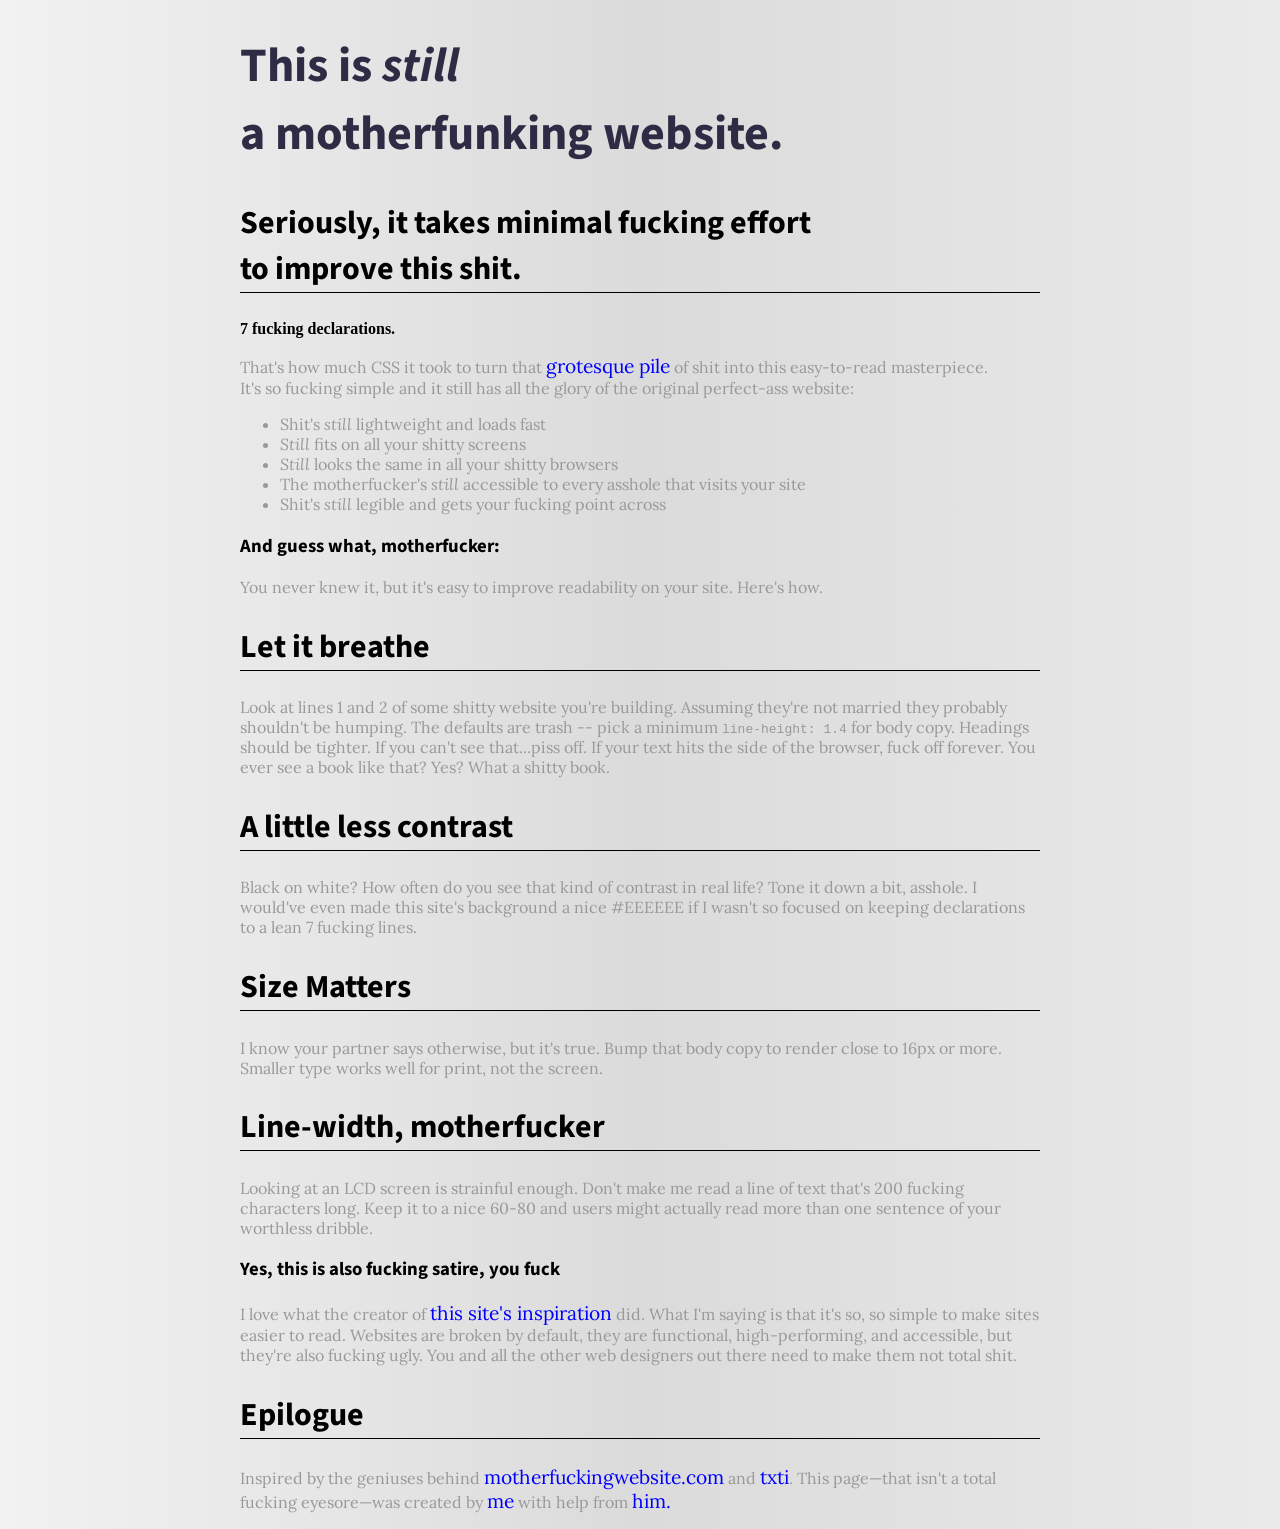
==== BetterMotherfuckingWebsite.html @ 5945401d "first commit" ====
<!DOCTYPE html>
<html>
    <head>
        <meta charset="utf-8" />
        <title>MotherfuckingWebsite</title>
        <link rel="stylesheet" type="text/css" href="style.css"/>
        <link rel="stylesheet" type="text/js" href="style.js"/>
        <link href="https://fonts.googleapis.com/css?family=Source+Sans+Pro" rel="stylesheet">
        <link href="https://fonts.googleapis.com/css?family=Lora|Source+Sans+Pro" rel="stylesheet">

    </head>

    <body>
        <header>
        <h1>This is <span class="italic">still</span><br> a motherfunking website.</h1>

        </header>

        <h2>Seriously, it takes minimal fucking effort<br> to improve this shit.</h2>

        <strong>7 fucking declarations.</strong>

        	<p>
            That's how much CSS it took to turn that <a href="http://motherfuckingwebsite.com/" title="lien qui marche pas">grotesque pile</a> of shit into this easy-to-read masterpiece.<br> It's so fucking simple and it still has all the glory of the original perfect-ass website:
            </p>
            
            <ul>
        	   <li>Shit's <span class="italic">still</span> lightweight and loads fast</li>
        	   <li><span class="italic">Still</span> fits on all your shitty screens</li>
        	   <li><span class="italic">Still</span> looks the same in all your shitty browsers</li>
        	   <li>The motherfucker's <span class="italic">still</span> accessible to every asshole that visits your site</li>
                <li>Shit's <span class="italic">still</span> legible and gets your fucking point across</li>
            </ul>


        <h3>And guess what, motherfucker:</h3>
            
            <p> 
            You never knew it, but it's easy to improve readability on your site. Here's how.
            </p>

        <h2>Let it breathe</h2>

            <p> 
            Look at lines 1 and 2 of some shitty website you're building. Assuming they're not married they probably shouldn't be humping. The defaults are trash -- pick a minimum <code>line-height: 1.4</code> for body copy. Headings should be tighter. If you can't see that...piss off.
            If your text hits the side of the browser, fuck off forever. You ever see a book like that? Yes? What a shitty book.
            </p>

        <h2>A little less contrast</h2>

            <p> 
            Black on white? How often do you see that kind of contrast in real life? Tone it down a bit, asshole. I would've even made this site's background a nice #EEEEEE if I wasn't so focused on keeping declarations to a lean 7 fucking lines.
            </p>

        <h2>Size Matters</h2>

            <p> 
            I know your partner says otherwise, but it's true. Bump that body copy to render close to 16px or more. Smaller type works well for print, not the screen.
            </p>

        <h2>Line-width, motherfucker</h2>

            <p> 
            Looking at an LCD screen is strainful enough. Don't make me read a line of text that's 200 fucking characters long. Keep it to a nice 60-80 and users might actually read more than one sentence of your worthless dribble.
            </p>

        <h3>Yes, this is also fucking satire, you fuck</h3>

            <p> 
            I love what the creator of <a href="" title="lien qui marche pas no plus">this site's inspiration</a> did. What I'm saying is that it's so, so simple to make sites easier to read. Websites are broken by default, they are functional, high-performing, and accessible, but they're also fucking ugly. You and all the other web designers out there need to make them not total shit.
            </p>

        <h2>Epilogue</h2>

            <p>
            Inspired by the geniuses behind <a href="http://motherfuckingwebsite.com/" title="lien qui marche pas no plus">motherfuckingwebsite.com</a> and <span class="faux_link">txti</span>.
            This page—that isn't a total fucking eyesore—was created by <span class="faux_link">me</span> with help from <span class="faux_link">him.</span>
            </p>

    </body>
</html>
---- style.css ----
body{
	width:800px;
	margin:0 auto;
	background-image: linear-gradient(to right, #F2F2F2, #DBDBDB, #EAEAEA);
}


h1, h2 ,h3{
font-family: 'Source Sans Pro', sans-serif;
}
h1{
	font-size: 3em;
	color:#2D2C44;
}
h2{
border-bottom: solid;
border-width:1px;
font-size: 2em	
}

h2:hover{
text-indent:20px;
}

p, ul {
font-family: 'Lora', serif;
color:#999999;
}

a , .faux_link{
font-size:1.2em;
color:blue;
text-decoration: none;
}

a:hover{
	font-style:italic;
	color:red;
}

.italic{
	font-style:italic;
}
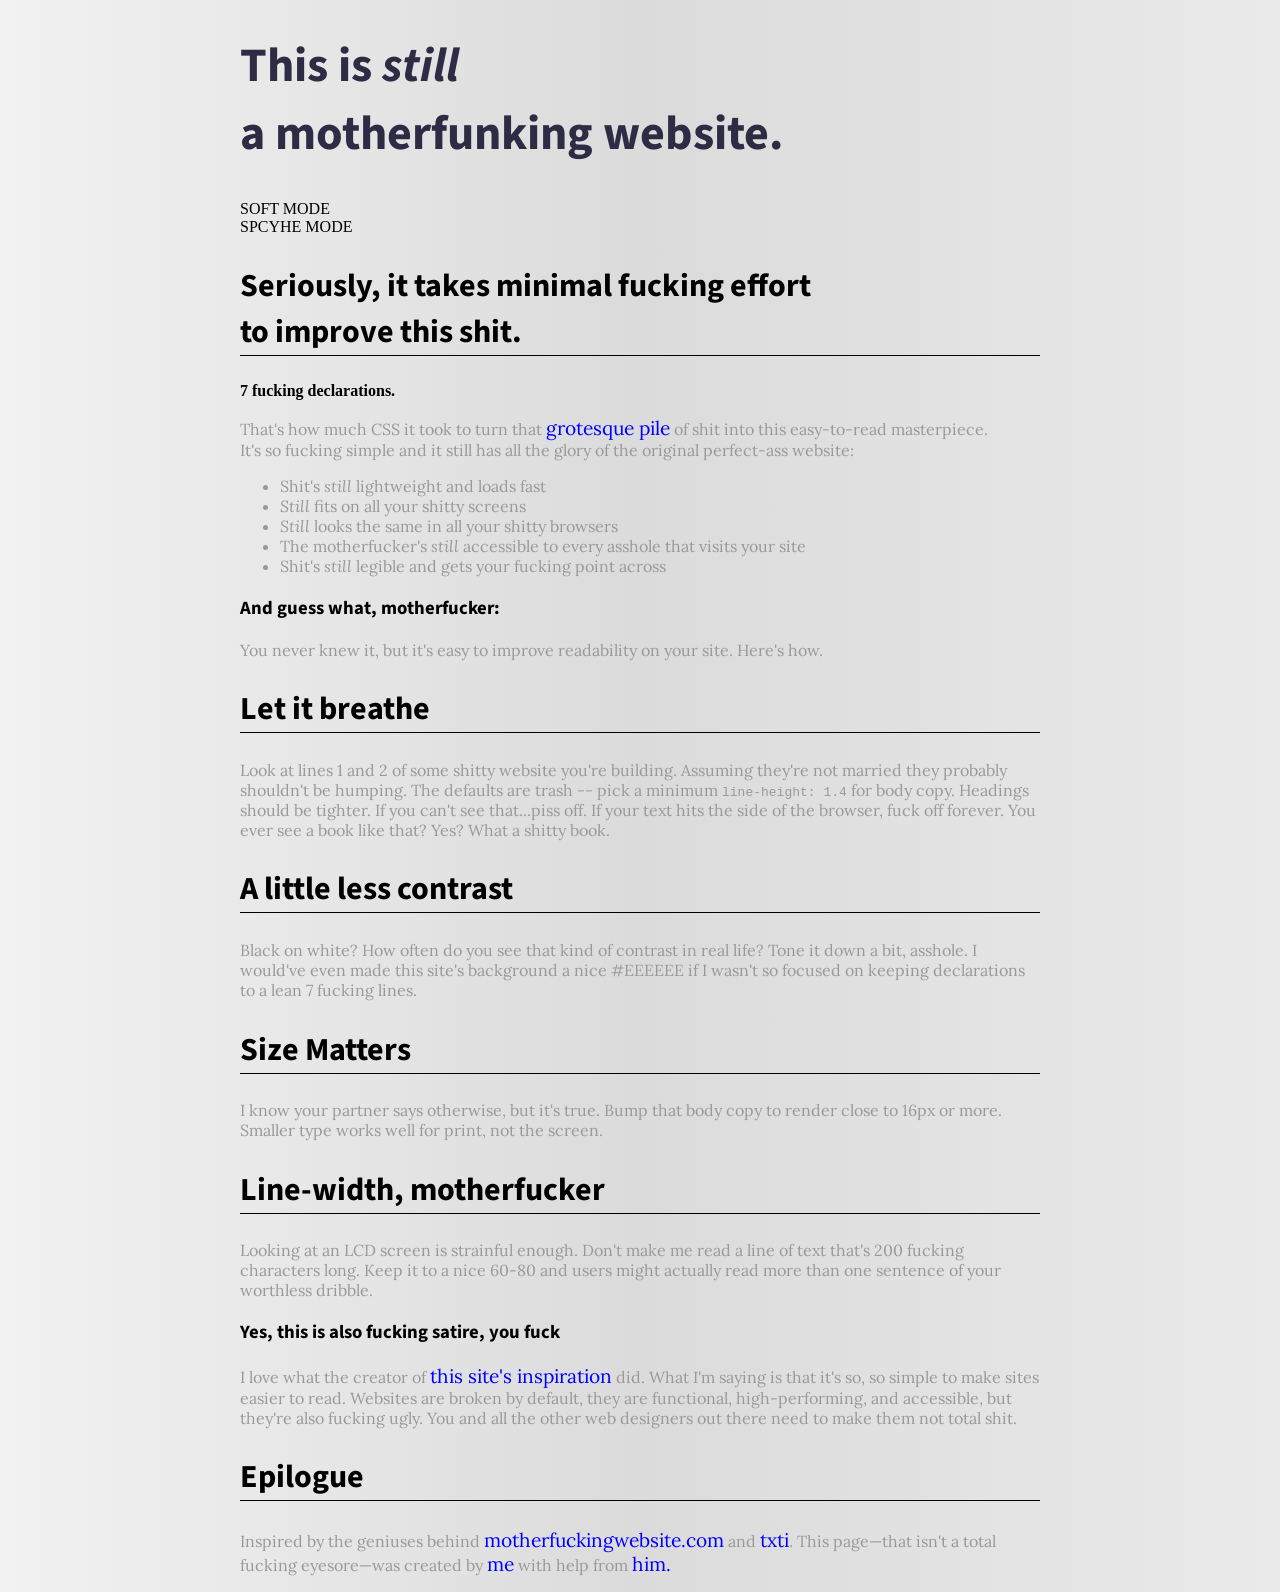
==== commit 4d681aab: "Add files via upload" ====
--- a/BetterMotherfuckingWebsite.html
+++ b/BetterMotherfuckingWebsite.html
@@ -3,17 +3,25 @@
     <head>
         <meta charset="utf-8" />
         <title>MotherfuckingWebsite</title>
-        <link rel="stylesheet" type="text/css" href="style.css"/>
-        <link rel="stylesheet" type="text/js" href="style.js"/>
+        <link rel="stylesheet" type="text/css" href="style.css"/> </script>
         <link href="https://fonts.googleapis.com/css?family=Source+Sans+Pro" rel="stylesheet">
         <link href="https://fonts.googleapis.com/css?family=Lora|Source+Sans+Pro" rel="stylesheet">
+        <script src="https://ajax.googleapis.com/ajax/libs/jquery/3.3.1/jquery.min.js"></script>
+        <script language="JavaScript" type="text/javascript" src="style.js"></script>
 
     </head>
 
     <body>
         <header>
-        <h1>This is <span class="italic">still</span><br> a motherfunking website.</h1>
-
+            <h1>This is <span class="italic">still</span><br> a motherfunking website.</h1>
+            <div id="bouttons">
+                <div class="boutton" id="soft">
+                    <div class="name">SOFT MODE</div>
+                </div>
+                <div class="boutton" id="psyche">
+                    <div class="name">SPCYHE MODE</div>
+                </div>
+            </div>
         </header>
 
         <h2>Seriously, it takes minimal fucking effort<br> to improve this shit.</h2>
@@ -67,15 +75,16 @@
         <h3>Yes, this is also fucking satire, you fuck</h3>
 
             <p> 
-            I love what the creator of <a href="" title="lien qui marche pas no plus">this site's inspiration</a> did. What I'm saying is that it's so, so simple to make sites easier to read. Websites are broken by default, they are functional, high-performing, and accessible, but they're also fucking ugly. You and all the other web designers out there need to make them not total shit.
+            I love what the creator of <a href="" title="lien qui marche pas non plus">this site's inspiration</a> did. What I'm saying is that it's so, so simple to make sites easier to read. Websites are broken by default, they are functional, high-performing, and accessible, but they're also fucking ugly. You and all the other web designers out there need to make them not total shit.
             </p>
 
         <h2>Epilogue</h2>
 
             <p>
-            Inspired by the geniuses behind <a href="http://motherfuckingwebsite.com/" title="lien qui marche pas no plus">motherfuckingwebsite.com</a> and <span class="faux_link">txti</span>.
-            This page—that isn't a total fucking eyesore—was created by <span class="faux_link">me</span> with help from <span class="faux_link">him.</span>
+            Inspired by the geniuses behind <a href="http://motherfuckingwebsite.com/" title="lien qui marche pas no plus">motherfuckingwebsite.com</a> and <a href="http://motherfuckingwebsite.com/">txti</a>.
+            This page—that isn't a total fucking eyesore—was created by <a href="http://motherfuckingwebsite.com/">me</a> with help from <a href="http://motherfuckingwebsite.com/">him.</a>
             </p>
+
 
     </body>
 </html>
